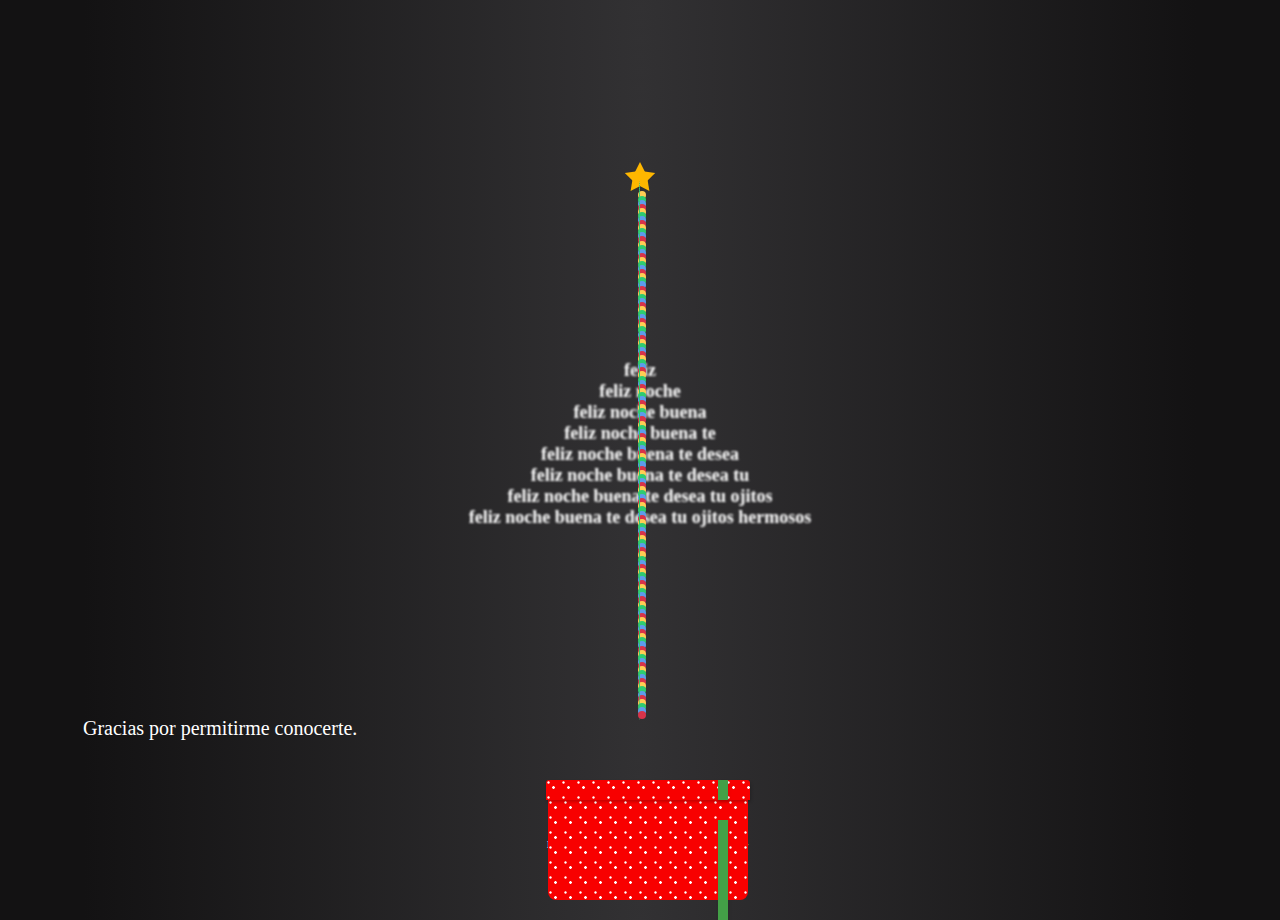
==== index.html @ 4644ac19 "two frist commit" ====
<!DOCTYPE html>
<html lang="es">
<head>
    <meta charset="UTF-8">
    <meta name="viewport" content="width=device-width, initial-scale=1.0">
    <title>Feliz Navidad</title>

    <style>
        body {
            background: rgb(50,49,51);
            background: -moz-radial-gradient(circle, rgba(50,49,51,1) 0%, rgba(19,18,19,1) 87%);
            background: -webkit-radial-gradient(circle, rgba(50,49,51,1) 0%, rgba(19,18,19,1) 87%);
            background: radial-gradient(circle, rgba(50,49,51,1) 0%, rgba(19,18,19,1) 87%);
            filter: progid:DXImageTransform.Microsoft.gradient(startColorstr="#323133",endColorstr="#131213",GradientType=1);
        }
        body ul {
          padding: 0;
        }
        body ul li {
          list-style: none;
        }
        body ul:nth-child(1) {
          position: absolute;
          top: calc(20vh - 1.6rem);
          left: 50%;
          width: 1rem;
          height: 1rem;
          border-radius: 100%;
          transform: translate(-50%, -50%);
        }

body ul:nth-child(1) li {
  position: absolute;
  width: 0;
  height: 0;
  border-width: 0 0.5rem 1rem 0.5rem;
  border-style: solid;
  border-color: transparent;
  border-bottom-color: #ffb700;
  transform-origin: 0.5rem 1rem;
}
body ul:nth-child(1) li:nth-child(0) {
  transform: rotate(0deg);
}
body ul:nth-child(1) li:nth-child(1) {
  transform: rotate(72deg);
}
body ul:nth-child(1) li:nth-child(2) {
  transform: rotate(144deg);
}
body ul:nth-child(1) li:nth-child(3) {
  transform: rotate(216deg);
}
body ul:nth-child(1) li:nth-child(4) {
  transform: rotate(288deg);
}
body ul:nth-child(2) {
  padding: 0;
}
body ul:nth-child(2) li {
  position: absolute;
  top: 20vh;
  right: 50%;
  width: 0.0625rem;
  background: linear-gradient(rgba(46, 204, 113, 0), rgba(46, 204, 113, 0.25));
  list-style: none;
  transform-origin: 50% 0;
  -webkit-animation: swing 4s ease-in-out infinite;
          animation: swing 4s ease-in-out infinite;
}
body ul:nth-child(2) li:nth-child(1) {
  height: 2.2727272727vh;
  -webkit-animation-delay: -0.21875s;
          animation-delay: -0.21875s;
}
body ul:nth-child(2) li:nth-child(2) {
  height: 2.7272727273vh;
  -webkit-animation-delay: -0.4375s;
          animation-delay: -0.4375s;
}
body ul:nth-child(2) li:nth-child(3) {
  height: 3.1818181818vh;
  -webkit-animation-delay: -0.65625s;
          animation-delay: -0.65625s;
}
body ul:nth-child(2) li:nth-child(4) {
  height: 3.6363636364vh;
  -webkit-animation-delay: -0.875s;
          animation-delay: -0.875s;
}
body ul:nth-child(2) li:nth-child(5) {
  height: 4.0909090909vh;
  -webkit-animation-delay: -1.09375s;
          animation-delay: -1.09375s;
}
body ul:nth-child(2) li:nth-child(6) {
  height: 4.5454545455vh;
  -webkit-animation-delay: -1.3125s;
          animation-delay: -1.3125s;
}
body ul:nth-child(2) li:nth-child(7) {
  height: 5vh;
  -webkit-animation-delay: -1.53125s;
          animation-delay: -1.53125s;
}
body ul:nth-child(2) li:nth-child(8) {
  height: 5.4545454545vh;
  -webkit-animation-delay: -1.75s;
          animation-delay: -1.75s;
}
body ul:nth-child(2) li:nth-child(9) {
  height: 5.9090909091vh;
  -webkit-animation-delay: -1.96875s;
          animation-delay: -1.96875s;
}
body ul:nth-child(2) li:nth-child(10) {
  height: 6.3636363636vh;
  -webkit-animation-delay: -2.1875s;
          animation-delay: -2.1875s;
}
body ul:nth-child(2) li:nth-child(11) {
  height: 6.8181818182vh;
  -webkit-animation-delay: -2.40625s;
          animation-delay: -2.40625s;
}
body ul:nth-child(2) li:nth-child(12) {
  height: 7.2727272727vh;
  -webkit-animation-delay: -2.625s;
          animation-delay: -2.625s;
}
body ul:nth-child(2) li:nth-child(13) {
  height: 7.7272727273vh;
  -webkit-animation-delay: -2.84375s;
          animation-delay: -2.84375s;
}
body ul:nth-child(2) li:nth-child(14) {
  height: 8.1818181818vh;
  -webkit-animation-delay: -3.0625s;
          animation-delay: -3.0625s;
}
body ul:nth-child(2) li:nth-child(15) {
  height: 8.6363636364vh;
  -webkit-animation-delay: -3.28125s;
          animation-delay: -3.28125s;
}
body ul:nth-child(2) li:nth-child(16) {
  height: 9.0909090909vh;
  -webkit-animation-delay: -3.5s;
          animation-delay: -3.5s;
}
body ul:nth-child(2) li:nth-child(17) {
  height: 9.5454545455vh;
  -webkit-animation-delay: -3.71875s;
          animation-delay: -3.71875s;
}
body ul:nth-child(2) li:nth-child(18) {
  height: 10vh;
  -webkit-animation-delay: -3.9375s;
          animation-delay: -3.9375s;
}
body ul:nth-child(2) li:nth-child(19) {
  height: 10.4545454545vh;
  -webkit-animation-delay: -4.15625s;
          animation-delay: -4.15625s;
}
body ul:nth-child(2) li:nth-child(20) {
  height: 10.9090909091vh;
  -webkit-animation-delay: -4.375s;
          animation-delay: -4.375s;
}
body ul:nth-child(2) li:nth-child(21) {
  height: 11.3636363636vh;
  -webkit-animation-delay: -4.59375s;
          animation-delay: -4.59375s;
}
body ul:nth-child(2) li:nth-child(22) {
  height: 11.8181818182vh;
  -webkit-animation-delay: -4.8125s;
          animation-delay: -4.8125s;
}
body ul:nth-child(2) li:nth-child(23) {
  height: 12.2727272727vh;
  -webkit-animation-delay: -5.03125s;
          animation-delay: -5.03125s;
}
body ul:nth-child(2) li:nth-child(24) {
  height: 12.7272727273vh;
  -webkit-animation-delay: -5.25s;
          animation-delay: -5.25s;
}
body ul:nth-child(2) li:nth-child(25) {
  height: 13.1818181818vh;
  -webkit-animation-delay: -5.46875s;
          animation-delay: -5.46875s;
}
body ul:nth-child(2) li:nth-child(26) {
  height: 13.6363636364vh;
  -webkit-animation-delay: -5.6875s;
          animation-delay: -5.6875s;
}
body ul:nth-child(2) li:nth-child(27) {
  height: 14.0909090909vh;
  -webkit-animation-delay: -5.90625s;
          animation-delay: -5.90625s;
}
body ul:nth-child(2) li:nth-child(28) {
  height: 14.5454545455vh;
  -webkit-animation-delay: -6.125s;
          animation-delay: -6.125s;
}
body ul:nth-child(2) li:nth-child(29) {
  height: 15vh;
  -webkit-animation-delay: -6.34375s;
          animation-delay: -6.34375s;
}
body ul:nth-child(2) li:nth-child(30) {
  height: 15.4545454545vh;
  -webkit-animation-delay: -6.5625s;
          animation-delay: -6.5625s;
}
body ul:nth-child(2) li:nth-child(31) {
  height: 15.9090909091vh;
  -webkit-animation-delay: -6.78125s;
          animation-delay: -6.78125s;
}
body ul:nth-child(2) li:nth-child(32) {
  height: 16.3636363636vh;
  -webkit-animation-delay: -7s;
          animation-delay: -7s;
}
body ul:nth-child(2) li:nth-child(33) {
  height: 16.8181818182vh;
  -webkit-animation-delay: -7.21875s;
          animation-delay: -7.21875s;
}
body ul:nth-child(2) li:nth-child(34) {
  height: 17.2727272727vh;
  -webkit-animation-delay: -7.4375s;
          animation-delay: -7.4375s;
}
body ul:nth-child(2) li:nth-child(35) {
  height: 17.7272727273vh;
  -webkit-animation-delay: -7.65625s;
          animation-delay: -7.65625s;
}
body ul:nth-child(2) li:nth-child(36) {
  height: 18.1818181818vh;
  -webkit-animation-delay: -7.875s;
          animation-delay: -7.875s;
}
body ul:nth-child(2) li:nth-child(37) {
  height: 18.6363636364vh;
  -webkit-animation-delay: -8.09375s;
          animation-delay: -8.09375s;
}
body ul:nth-child(2) li:nth-child(38) {
  height: 19.0909090909vh;
  -webkit-animation-delay: -8.3125s;
          animation-delay: -8.3125s;
}
body ul:nth-child(2) li:nth-child(39) {
  height: 19.5454545455vh;
  -webkit-animation-delay: -8.53125s;
          animation-delay: -8.53125s;
}
body ul:nth-child(2) li:nth-child(40) {
  height: 20vh;
  -webkit-animation-delay: -8.75s;
          animation-delay: -8.75s;
}
body ul:nth-child(2) li:nth-child(41) {
  height: 20.4545454545vh;
  -webkit-animation-delay: -8.96875s;
          animation-delay: -8.96875s;
}
body ul:nth-child(2) li:nth-child(42) {
  height: 20.9090909091vh;
  -webkit-animation-delay: -9.1875s;
          animation-delay: -9.1875s;
}
body ul:nth-child(2) li:nth-child(43) {
  height: 21.3636363636vh;
  -webkit-animation-delay: -9.40625s;
          animation-delay: -9.40625s;
}
body ul:nth-child(2) li:nth-child(44) {
  height: 21.8181818182vh;
  -webkit-animation-delay: -9.625s;
          animation-delay: -9.625s;
}
body ul:nth-child(2) li:nth-child(45) {
  height: 22.2727272727vh;
  -webkit-animation-delay: -9.84375s;
          animation-delay: -9.84375s;
}
body ul:nth-child(2) li:nth-child(46) {
  height: 22.7272727273vh;
  -webkit-animation-delay: -10.0625s;
          animation-delay: -10.0625s;
}
body ul:nth-child(2) li:nth-child(47) {
  height: 23.1818181818vh;
  -webkit-animation-delay: -10.28125s;
          animation-delay: -10.28125s;
}
body ul:nth-child(2) li:nth-child(48) {
  height: 23.6363636364vh;
  -webkit-animation-delay: -10.5s;
          animation-delay: -10.5s;
}
body ul:nth-child(2) li:nth-child(49) {
  height: 24.0909090909vh;
  -webkit-animation-delay: -10.71875s;
          animation-delay: -10.71875s;
}
body ul:nth-child(2) li:nth-child(50) {
  height: 24.5454545455vh;
  -webkit-animation-delay: -10.9375s;
          animation-delay: -10.9375s;
}
body ul:nth-child(2) li:nth-child(51) {
  height: 25vh;
  -webkit-animation-delay: -11.15625s;
          animation-delay: -11.15625s;
}
body ul:nth-child(2) li:nth-child(52) {
  height: 25.4545454545vh;
  -webkit-animation-delay: -11.375s;
          animation-delay: -11.375s;
}
body ul:nth-child(2) li:nth-child(53) {
  height: 25.9090909091vh;
  -webkit-animation-delay: -11.59375s;
          animation-delay: -11.59375s;
}
body ul:nth-child(2) li:nth-child(54) {
  height: 26.3636363636vh;
  -webkit-animation-delay: -11.8125s;
          animation-delay: -11.8125s;
}
body ul:nth-child(2) li:nth-child(55) {
  height: 26.8181818182vh;
  -webkit-animation-delay: -12.03125s;
          animation-delay: -12.03125s;
}
body ul:nth-child(2) li:nth-child(56) {
  height: 27.2727272727vh;
  -webkit-animation-delay: -12.25s;
          animation-delay: -12.25s;
}
body ul:nth-child(2) li:nth-child(57) {
  height: 27.7272727273vh;
  -webkit-animation-delay: -12.46875s;
          animation-delay: -12.46875s;
}
body ul:nth-child(2) li:nth-child(58) {
  height: 28.1818181818vh;
  -webkit-animation-delay: -12.6875s;
          animation-delay: -12.6875s;
}
body ul:nth-child(2) li:nth-child(59) {
  height: 28.6363636364vh;
  -webkit-animation-delay: -12.90625s;
          animation-delay: -12.90625s;
}
body ul:nth-child(2) li:nth-child(60) {
  height: 29.0909090909vh;
  -webkit-animation-delay: -13.125s;
          animation-delay: -13.125s;
}
body ul:nth-child(2) li:nth-child(61) {
  height: 29.5454545455vh;
  -webkit-animation-delay: -13.34375s;
          animation-delay: -13.34375s;
}
body ul:nth-child(2) li:nth-child(62) {
  height: 30vh;
  -webkit-animation-delay: -13.5625s;
          animation-delay: -13.5625s;
}
body ul:nth-child(2) li:nth-child(63) {
  height: 30.4545454545vh;
  -webkit-animation-delay: -13.78125s;
          animation-delay: -13.78125s;
}
body ul:nth-child(2) li:nth-child(64) {
  height: 30.9090909091vh;
  -webkit-animation-delay: -14s;
          animation-delay: -14s;
}
body ul:nth-child(2) li:nth-child(65) {
  height: 31.3636363636vh;
  -webkit-animation-delay: -14.21875s;
          animation-delay: -14.21875s;
}
body ul:nth-child(2) li:nth-child(66) {
  height: 31.8181818182vh;
  -webkit-animation-delay: -14.4375s;
          animation-delay: -14.4375s;
}
body ul:nth-child(2) li:nth-child(67) {
  height: 32.2727272727vh;
  -webkit-animation-delay: -14.65625s;
          animation-delay: -14.65625s;
}
body ul:nth-child(2) li:nth-child(68) {
  height: 32.7272727273vh;
  -webkit-animation-delay: -14.875s;
          animation-delay: -14.875s;
}
body ul:nth-child(2) li:nth-child(69) {
  height: 33.1818181818vh;
  -webkit-animation-delay: -15.09375s;
          animation-delay: -15.09375s;
}
body ul:nth-child(2) li:nth-child(70) {
  height: 33.6363636364vh;
  -webkit-animation-delay: -15.3125s;
          animation-delay: -15.3125s;
}
body ul:nth-child(2) li:nth-child(71) {
  height: 34.0909090909vh;
  -webkit-animation-delay: -15.53125s;
          animation-delay: -15.53125s;
}
body ul:nth-child(2) li:nth-child(72) {
  height: 34.5454545455vh;
  -webkit-animation-delay: -15.75s;
          animation-delay: -15.75s;
}
body ul:nth-child(2) li:nth-child(73) {
  height: 35vh;
  -webkit-animation-delay: -15.96875s;
          animation-delay: -15.96875s;
}
body ul:nth-child(2) li:nth-child(74) {
  height: 35.4545454545vh;
  -webkit-animation-delay: -16.1875s;
          animation-delay: -16.1875s;
}
body ul:nth-child(2) li:nth-child(75) {
  height: 35.9090909091vh;
  -webkit-animation-delay: -16.40625s;
          animation-delay: -16.40625s;
}
body ul:nth-child(2) li:nth-child(76) {
  height: 36.3636363636vh;
  -webkit-animation-delay: -16.625s;
          animation-delay: -16.625s;
}
body ul:nth-child(2) li:nth-child(77) {
  height: 36.8181818182vh;
  -webkit-animation-delay: -16.84375s;
          animation-delay: -16.84375s;
}
body ul:nth-child(2) li:nth-child(78) {
  height: 37.2727272727vh;
  -webkit-animation-delay: -17.0625s;
          animation-delay: -17.0625s;
}
body ul:nth-child(2) li:nth-child(79) {
  height: 37.7272727273vh;
  -webkit-animation-delay: -17.28125s;
          animation-delay: -17.28125s;
}
body ul:nth-child(2) li:nth-child(80) {
  height: 38.1818181818vh;
  -webkit-animation-delay: -17.5s;
          animation-delay: -17.5s;
}
body ul:nth-child(2) li:nth-child(81) {
  height: 38.6363636364vh;
  -webkit-animation-delay: -17.71875s;
          animation-delay: -17.71875s;
}
body ul:nth-child(2) li:nth-child(82) {
  height: 39.0909090909vh;
  -webkit-animation-delay: -17.9375s;
          animation-delay: -17.9375s;
}
body ul:nth-child(2) li:nth-child(83) {
  height: 39.5454545455vh;
  -webkit-animation-delay: -18.15625s;
          animation-delay: -18.15625s;
}
body ul:nth-child(2) li:nth-child(84) {
  height: 40vh;
  -webkit-animation-delay: -18.375s;
          animation-delay: -18.375s;
}
body ul:nth-child(2) li:nth-child(85) {
  height: 40.4545454545vh;
  -webkit-animation-delay: -18.59375s;
          animation-delay: -18.59375s;
}
body ul:nth-child(2) li:nth-child(86) {
  height: 40.9090909091vh;
  -webkit-animation-delay: -18.8125s;
          animation-delay: -18.8125s;
}
body ul:nth-child(2) li:nth-child(87) {
  height: 41.3636363636vh;
  -webkit-animation-delay: -19.03125s;
          animation-delay: -19.03125s;
}
body ul:nth-child(2) li:nth-child(88) {
  height: 41.8181818182vh;
  -webkit-animation-delay: -19.25s;
          animation-delay: -19.25s;
}
body ul:nth-child(2) li:nth-child(89) {
  height: 42.2727272727vh;
  -webkit-animation-delay: -19.46875s;
          animation-delay: -19.46875s;
}
body ul:nth-child(2) li:nth-child(90) {
  height: 42.7272727273vh;
  -webkit-animation-delay: -19.6875s;
          animation-delay: -19.6875s;
}
body ul:nth-child(2) li:nth-child(91) {
  height: 43.1818181818vh;
  -webkit-animation-delay: -19.90625s;
          animation-delay: -19.90625s;
}
body ul:nth-child(2) li:nth-child(92) {
  height: 43.6363636364vh;
  -webkit-animation-delay: -20.125s;
          animation-delay: -20.125s;
}
body ul:nth-child(2) li:nth-child(93) {
  height: 44.0909090909vh;
  -webkit-animation-delay: -20.34375s;
          animation-delay: -20.34375s;
}
body ul:nth-child(2) li:nth-child(94) {
  height: 44.5454545455vh;
  -webkit-animation-delay: -20.5625s;
          animation-delay: -20.5625s;
}
body ul:nth-child(2) li:nth-child(95) {
  height: 45vh;
  -webkit-animation-delay: -20.78125s;
          animation-delay: -20.78125s;
}
body ul:nth-child(2) li:nth-child(96) {
  height: 45.4545454545vh;
  -webkit-animation-delay: -21s;
          animation-delay: -21s;
}
body ul:nth-child(2) li:nth-child(97) {
  height: 45.9090909091vh;
  -webkit-animation-delay: -21.21875s;
          animation-delay: -21.21875s;
}
body ul:nth-child(2) li:nth-child(98) {
  height: 46.3636363636vh;
  -webkit-animation-delay: -21.4375s;
          animation-delay: -21.4375s;
}
body ul:nth-child(2) li:nth-child(99) {
  height: 46.8181818182vh;
  -webkit-animation-delay: -21.65625s;
          animation-delay: -21.65625s;
}
body ul:nth-child(2) li:nth-child(100) {
  height: 47.2727272727vh;
  -webkit-animation-delay: -21.875s;
          animation-delay: -21.875s;
}
body ul:nth-child(2) li:nth-child(101) {
  height: 47.7272727273vh;
  -webkit-animation-delay: -22.09375s;
          animation-delay: -22.09375s;
}
body ul:nth-child(2) li:nth-child(102) {
  height: 48.1818181818vh;
  -webkit-animation-delay: -22.3125s;
          animation-delay: -22.3125s;
}
body ul:nth-child(2) li:nth-child(103) {
  height: 48.6363636364vh;
  -webkit-animation-delay: -22.53125s;
          animation-delay: -22.53125s;
}
body ul:nth-child(2) li:nth-child(104) {
  height: 49.0909090909vh;
  -webkit-animation-delay: -22.75s;
          animation-delay: -22.75s;
}
body ul:nth-child(2) li:nth-child(105) {
  height: 49.5454545455vh;
  -webkit-animation-delay: -22.96875s;
          animation-delay: -22.96875s;
}
body ul:nth-child(2) li:nth-child(106) {
  height: 50vh;
  -webkit-animation-delay: -23.1875s;
          animation-delay: -23.1875s;
}
body ul:nth-child(2) li:nth-child(107) {
  height: 50.4545454545vh;
  -webkit-animation-delay: -23.40625s;
          animation-delay: -23.40625s;
}
body ul:nth-child(2) li:nth-child(108) {
  height: 50.9090909091vh;
  -webkit-animation-delay: -23.625s;
          animation-delay: -23.625s;
}
body ul:nth-child(2) li:nth-child(109) {
  height: 51.3636363636vh;
  -webkit-animation-delay: -23.84375s;
          animation-delay: -23.84375s;
}
body ul:nth-child(2) li:nth-child(110) {
  height: 51.8181818182vh;
  -webkit-animation-delay: -24.0625s;
          animation-delay: -24.0625s;
}
body ul:nth-child(2) li:nth-child(111) {
  height: 52.2727272727vh;
  -webkit-animation-delay: -24.28125s;
          animation-delay: -24.28125s;
}
body ul:nth-child(2) li:nth-child(112) {
  height: 52.7272727273vh;
  -webkit-animation-delay: -24.5s;
          animation-delay: -24.5s;
}
body ul:nth-child(2) li:nth-child(113) {
  height: 53.1818181818vh;
  -webkit-animation-delay: -24.71875s;
          animation-delay: -24.71875s;
}
body ul:nth-child(2) li:nth-child(114) {
  height: 53.6363636364vh;
  -webkit-animation-delay: -24.9375s;
          animation-delay: -24.9375s;
}
body ul:nth-child(2) li:nth-child(115) {
  height: 54.0909090909vh;
  -webkit-animation-delay: -25.15625s;
          animation-delay: -25.15625s;
}
body ul:nth-child(2) li:nth-child(116) {
  height: 54.5454545455vh;
  -webkit-animation-delay: -25.375s;
          animation-delay: -25.375s;
}
body ul:nth-child(2) li:nth-child(117) {
  height: 55vh;
  -webkit-animation-delay: -25.59375s;
          animation-delay: -25.59375s;
}
body ul:nth-child(2) li:nth-child(118) {
  height: 55.4545454545vh;
  -webkit-animation-delay: -25.8125s;
          animation-delay: -25.8125s;
}
body ul:nth-child(2) li:nth-child(119) {
  height: 55.9090909091vh;
  -webkit-animation-delay: -26.03125s;
          animation-delay: -26.03125s;
}
body ul:nth-child(2) li:nth-child(120) {
  height: 56.3636363636vh;
  -webkit-animation-delay: -26.25s;
          animation-delay: -26.25s;
}
body ul:nth-child(2) li:nth-child(121) {
  height: 56.8181818182vh;
  -webkit-animation-delay: -26.46875s;
          animation-delay: -26.46875s;
}
body ul:nth-child(2) li:nth-child(122) {
  height: 57.2727272727vh;
  -webkit-animation-delay: -26.6875s;
          animation-delay: -26.6875s;
}
body ul:nth-child(2) li:nth-child(123) {
  height: 57.7272727273vh;
  -webkit-animation-delay: -26.90625s;
          animation-delay: -26.90625s;
}
body ul:nth-child(2) li:nth-child(124) {
  height: 58.1818181818vh;
  -webkit-animation-delay: -27.125s;
          animation-delay: -27.125s;
}
body ul:nth-child(2) li:nth-child(125) {
  height: 58.6363636364vh;
  -webkit-animation-delay: -27.34375s;
          animation-delay: -27.34375s;
}
body ul:nth-child(2) li:nth-child(126) {
  height: 59.0909090909vh;
  -webkit-animation-delay: -27.5625s;
          animation-delay: -27.5625s;
}
body ul:nth-child(2) li:nth-child(127) {
  height: 59.5454545455vh;
  -webkit-animation-delay: -27.78125s;
          animation-delay: -27.78125s;
}
body ul:nth-child(2) li:nth-child(128) {
  height: 60vh;
  -webkit-animation-delay: -28s;
          animation-delay: -28s;
}
body ul:nth-child(2) li:before {
  content: "";
  position: absolute;
  left: -1px;
  bottom: 1px;
  width: 8px;
  height: 8px;
  border-radius: 50%;
}
body ul:nth-child(2) li:nth-child(4n):before {
  background: #D8334A;
}
body ul:nth-child(2) li:nth-child(4n+1):before {
  background: #FFCE54;
}
body ul:nth-child(2) li:nth-child(4n+2):before {
  background: #2ECC71;
}
body ul:nth-child(2) li:nth-child(4n+3):before {
  background: #5D9CEC;
}

/* .text-mc 'Feliz Navida' que el texto sea como fondo y desenfocado*/
.text-mc {
    font-family: serif;
    font-size: 10vh;
    color: #ffffff;
    text-align: center;
    position: absolute;
    top: 45%;
    left: 50%;
    margin: -5vh 0 0 -50vw;
    width: 100vw;
    filter: blur(1px);
    z-index: -1;
}

/* .gift-box caja de regalo*/
.regalo {
    width: 100%;
    margin: 0 auto;
    cursor: pointer;
    position: absolute;
    bottom: 0;
}
.caja, .tapa {
  background:
    -webkit-radial-gradient(white 10%, transparent 15.1%),
    -webkit-radial-gradient(white 7%, transparent 15.1%),
  #f80000;
  background-position: 0 0, 25px 25px;
  background-size: 15px 15px;
  position: relative;
  margin: 0 auto;
}
.caja {
  width: 200px;
  height: 100px;
  border-radius: 0px 0px 8px 8px;
}
.tapa {
  width: 200px;
  height: 20px;
  border-radius: 3px 3px 0px 0px;
  box-shadow: 1px 2px 3px rgba(0,0,0,0.2);
  z-index: 1;
  padding: 0 2px;
  background-color: #f80000;
  /* transiciones */
  top: 0;
  left: 0;
  transition:
    top ease-out 0.5s,
    left ease-out 0.5s,
    transform ease-out 0.5s;
}
.caja span, .tapa span {
  position: absolute;
  display: block;
  background: #43a047;
  box-shadow: 1px 2px 3px rgba(0,0,0,0.1);
}
.caja span:first-child {
  width: 100%;
  height: 10px;
  top: 20px;
}
.caja span:last-child, .tapa span {
  width: 10px;
  height: 100%;
  left: 170px;
}
.tapa span {
  left: 172px;
}
.promo {
  font-size: 30px;
  color: white;
  font-family: Georgia, 'Times New Roman', Times, serif;
  text-align: center;
  position: relative;
  height: 0;
  top: 10px;
  transition: all ease-out 0.7s;
}
.promo p {
  font-size: 14px;
  margin: 0;
}
.promo h2 {
  font-size: 24px;
  margin: 0;
}

/* Efecto hover */
.regalo:hover .tapa {
  top: -60px;
  transform: rotateZ(10deg);
  left: 10px;
}
.regalo:hover .promo {
  top: -50px;
}


@-webkit-keyframes swing {
  0%, 100% {
    transform: rotate(-30deg);
  }
  5%, 45% {
    opacity: 0.25;
  }
  50%, 100%, 0% {
    opacity: 1;
  }
  50% {
    transform: rotate(30deg);
  }
}

@keyframes swing {
  0%, 100% {
    transform: rotate(-30deg);
  }
  5%, 45% {
    opacity: 0.25;
  }
  50%, 100%, 0% {
    opacity: 1;
  }
  50% {
    transform: rotate(30deg);
  }
}


    </style>

</head>

<body>

<ul>
    <li></li>
    <li></li>
    <li></li>
    <li></li>
    <li></li>
  </ul>
  <ul>
    <li></li>
    <li></li>
    <li></li>
    <li></li>
    <li></li>
    <li></li>
    <li></li>
    <li></li>
    <li></li>
    <li></li>
    <li></li>
    <li></li>
    <li></li>
    <li></li>
    <li></li>
    <li></li>
    <li></li>
    <li></li>
    <li></li>
    <li></li>
    <li></li>
    <li></li>
    <li></li>
    <li></li>
    <li></li>
    <li></li>
    <li></li>
    <li></li>
    <li></li>
    <li></li>
    <li></li>
    <li></li>
    <li></li>
    <li></li>
    <li></li>
    <li></li>
    <li></li>
    <li></li>
    <li></li>
    <li></li>
    <li></li>
    <li></li>
    <li></li>
    <li></li>
    <li></li>
    <li></li>
    <li></li>
    <li></li>
    <li></li>
    <li></li>
    <li></li>
    <li></li>
    <li></li>
    <li></li>
    <li></li>
    <li></li>
    <li></li>
    <li></li>
    <li></li>
    <li></li>
    <li></li>
    <li></li>
    <li></li>
    <li></li>
    <li></li>
    <li></li>
    <li></li>
    <li></li>
    <li></li>
    <li></li>
    <li></li>
    <li></li>
    <li></li>
    <li></li>
    <li></li>
    <li></li>
    <li></li>
    <li></li>
    <li></li>
    <li></li>
    <li></li>
    <li></li>
    <li></li>
    <li></li>
    <li></li>
    <li></li>
    <li></li>
    <li></li>
    <li></li>
    <li></li>
    <li></li>
    <li></li>
    <li></li>
    <li></li>
    <li></li>
    <li></li>
    <li></li>
    <li></li>
    <li></li>
    <li></li>
    <li></li>
    <li></li>
    <li></li>
    <li></li>
    <li></li>
    <li></li>
    <li></li>
    <li></li>
    <li></li>
    <li></li>
    <li></li>
    <li></li>
    <li></li>
    <li></li>
    <li></li>
    <li></li>
    <li></li>
    <li></li>
    <li></li>
    <li></li>
    <li></li>
    <li></li>
    <li></li>
    <li></li>
    <li></li>
    <li></li>
    <li></li>
    <li></li>
  </ul>

  <div>
    <h1 style="font-size: 18px;" class="text-mc">
      feliz<br>
      feliz noche<br>
      feliz noche buena<br>
      feliz noche buena te<br>
      feliz noche buena te desea<br>
      feliz noche buena te desea tu<br>
      feliz noche buena te desea tu ojitos<br>
      feliz noche buena te desea tu ojitos hermosos<BR>
    </h1>

  </div>

  <div class="regalo">
    <p style="padding-left:75px; color: #ffffff; font-size: 20px;" >Gracias por permitirme conocerte.</p>
    <div
   style="margin-top: 40px;" class="tapa">
      <span></span>
    </div>
    <div class="promo">
      <p style="font-size: 10px; ">Feliz Navidad🎄</p>
        <h12 style="font-size: 10px;">Isabel, espero que pases un noche increible! 🤩✨</h12>
    </div>
    <div class="caja"
      <span></span>
      <span></span>
    </div>
  </div>
</body>
</html>
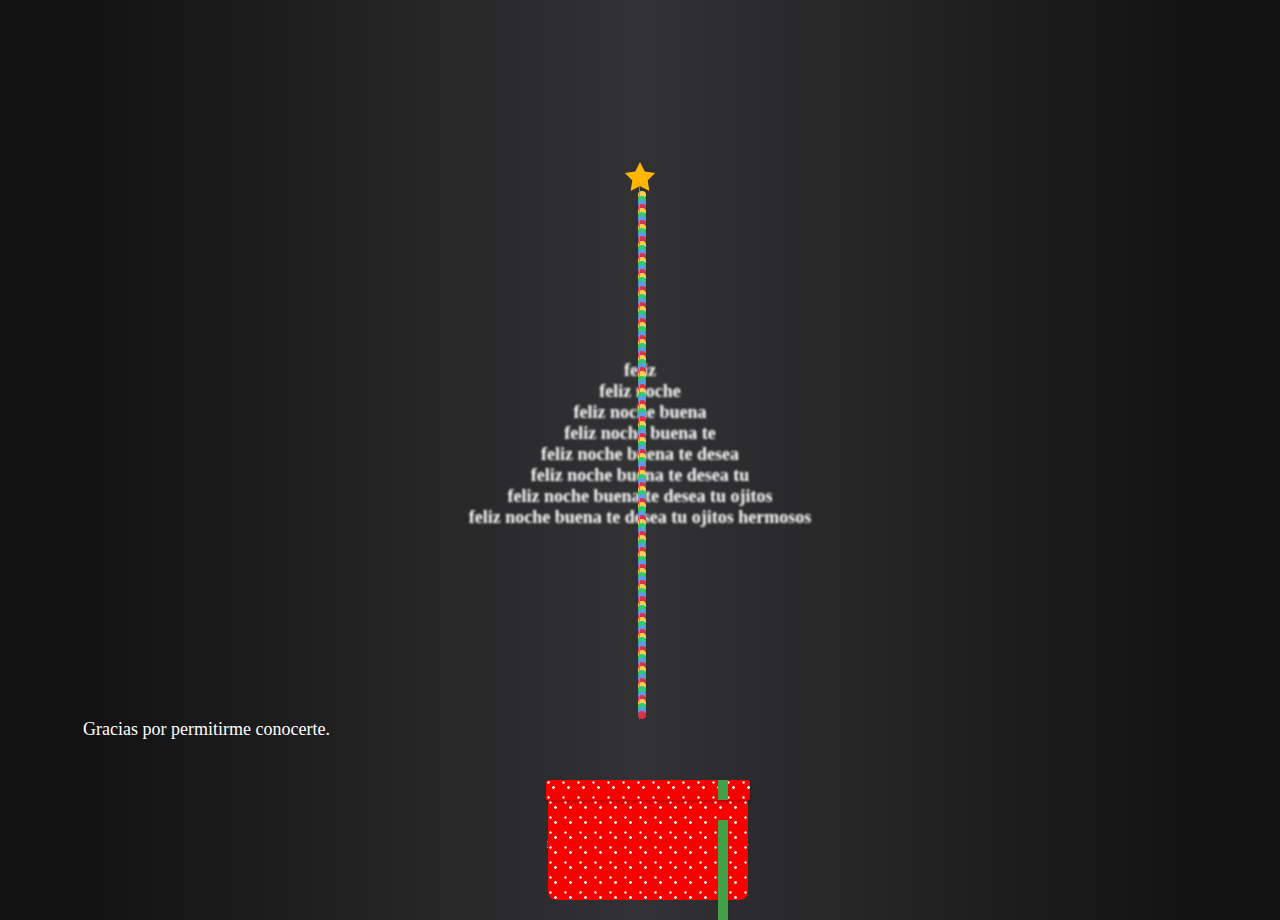
==== commit 87c02869: "text fonnd" ====
--- a/index.html
+++ b/index.html
@@ -1023,7 +1023,7 @@
   </div>
 
   <div class="regalo">
-    <p style="padding-left:75px; color: #ffffff; font-size: 20px;" >Gracias por permitirme conocerte.</p>
+    <p style="padding-left:75px; color: #ffffff; font-size: 18px;" >Gracias por permitirme conocerte.</p>
     <div
    style="margin-top: 40px;" class="tapa">
       <span></span>
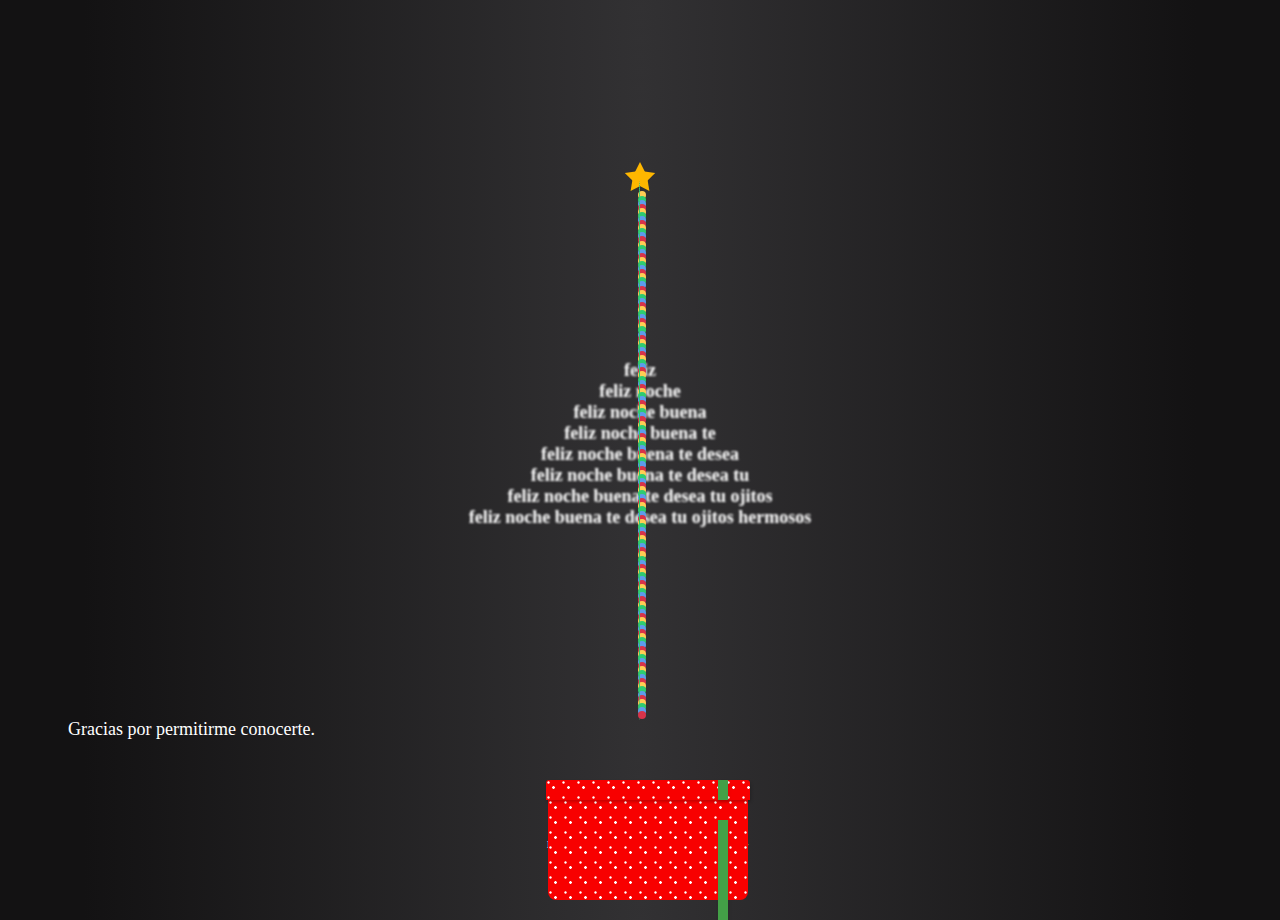
==== commit b813032e: "Update index.html" ====
--- a/index.html
+++ b/index.html
@@ -1023,7 +1023,7 @@
   </div>
 
   <div class="regalo">
-    <p style="padding-left:75px; color: #ffffff; font-size: 18px;" >Gracias por permitirme conocerte.</p>
+    <p style="padding-left:60px; color: #ffffff; font-size: 18px;" >Gracias por permitirme conocerte.</p>
     <div
    style="margin-top: 40px;" class="tapa">
       <span></span>
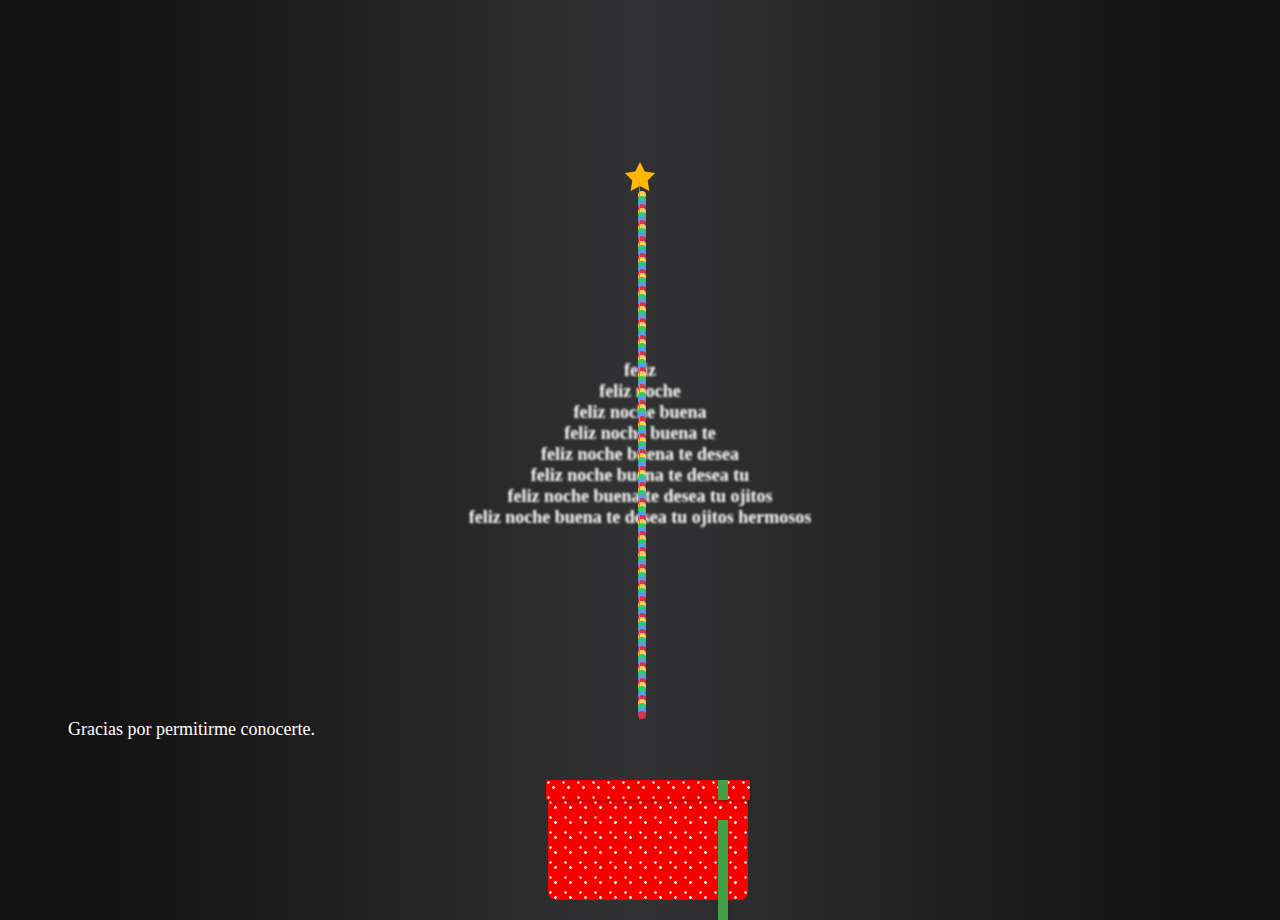
==== commit ffc81be3: "Update index.html" ====
--- a/index.html
+++ b/index.html
@@ -1029,8 +1029,8 @@
       <span></span>
     </div>
     <div class="promo">
-      <p style="font-size: 10px; ">Feliz Navidad🎄</p>
-        <h12 style="font-size: 10px;">Isabel, espero que pases un noche increible! 🤩✨</h12>
+      <p style="font-size: 9px; ">Feliz Navidad🎄</p>
+        <h12 style="font-size: 9px;">Isabel, espero que pases un noche increible! 🤩✨</h12>
     </div>
     <div class="caja"
       <span></span>
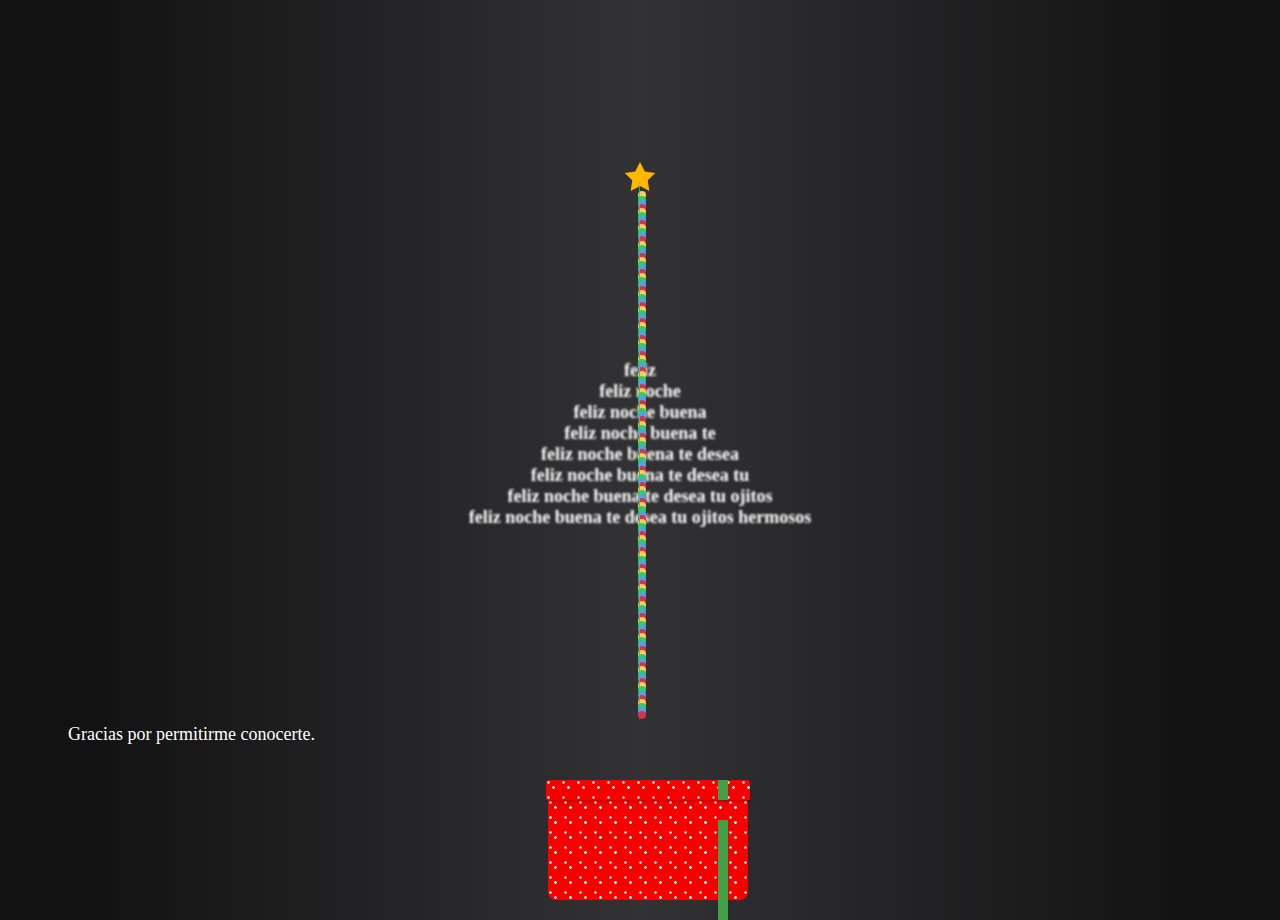
==== commit 90f98b43: "text update" ====
--- a/index.html
+++ b/index.html
@@ -1025,12 +1025,12 @@
   <div class="regalo">
     <p style="padding-left:60px; color: #ffffff; font-size: 18px;" >Gracias por permitirme conocerte.</p>
     <div
-   style="margin-top: 40px;" class="tapa">
+   style="margin-top: 35px;" class="tapa">
       <span></span>
     </div>
     <div class="promo">
-      <p style="font-size: 9px; ">Feliz Navidad🎄</p>
-        <h12 style="font-size: 9px;">Isabel, espero que pases un noche increible! 🤩✨</h12>
+      <p style="font-size: 8px; ">Feliz Navidad🎄</p>
+        <h12 style="font-size: 8px;">Isabel, espero que pases un noche increible! 🤩✨</h12>
     </div>
     <div class="caja"
       <span></span>
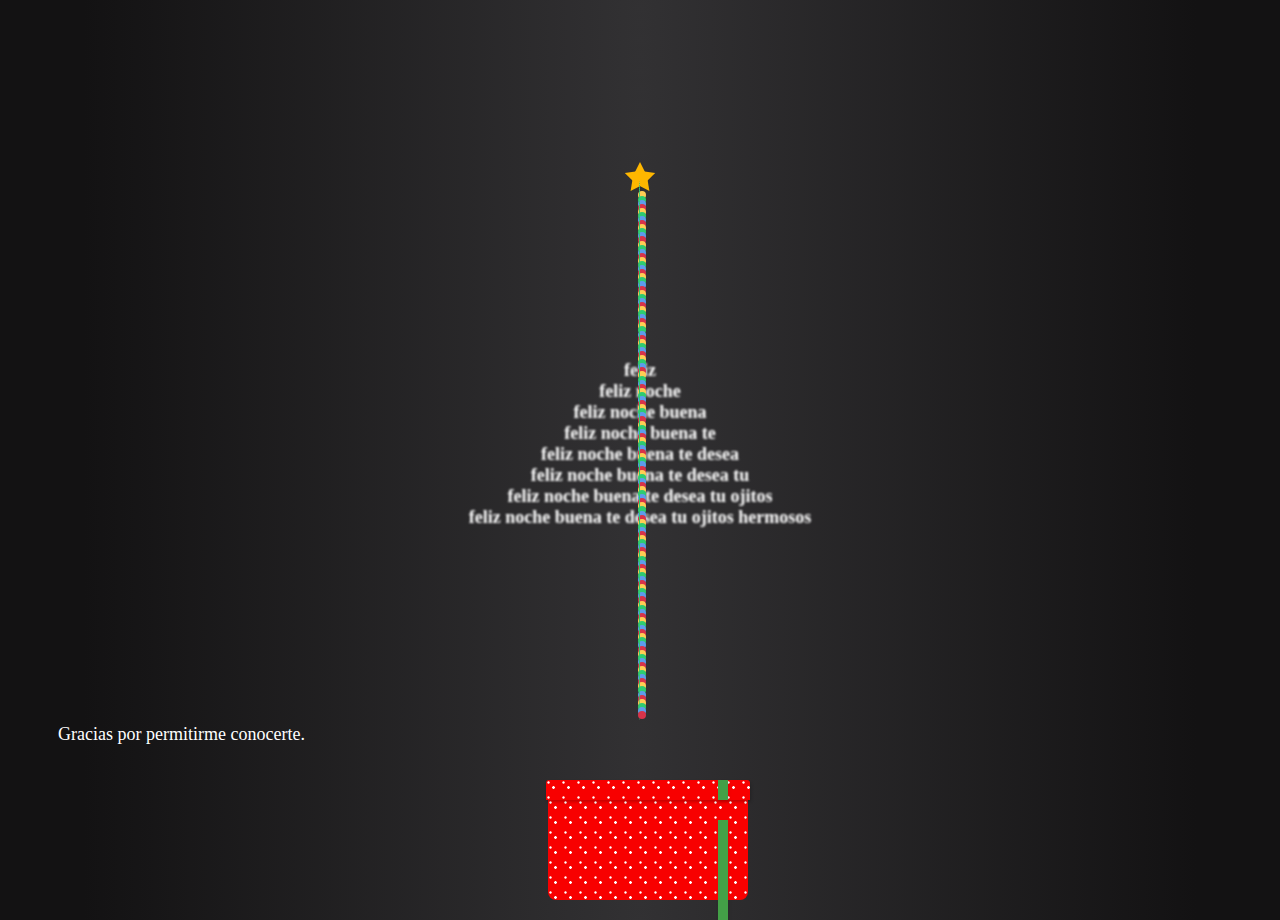
==== commit 82a001ca: "7i" ====
--- a/index.html
+++ b/index.html
@@ -1023,7 +1023,7 @@
   </div>
 
   <div class="regalo">
-    <p style="padding-left:60px; color: #ffffff; font-size: 18px;" >Gracias por permitirme conocerte.</p>
+    <p style="padding-left:50px; color: #ffffff; font-size: 18px;" >Gracias por permitirme conocerte.</p>
     <div
    style="margin-top: 35px;" class="tapa">
       <span></span>
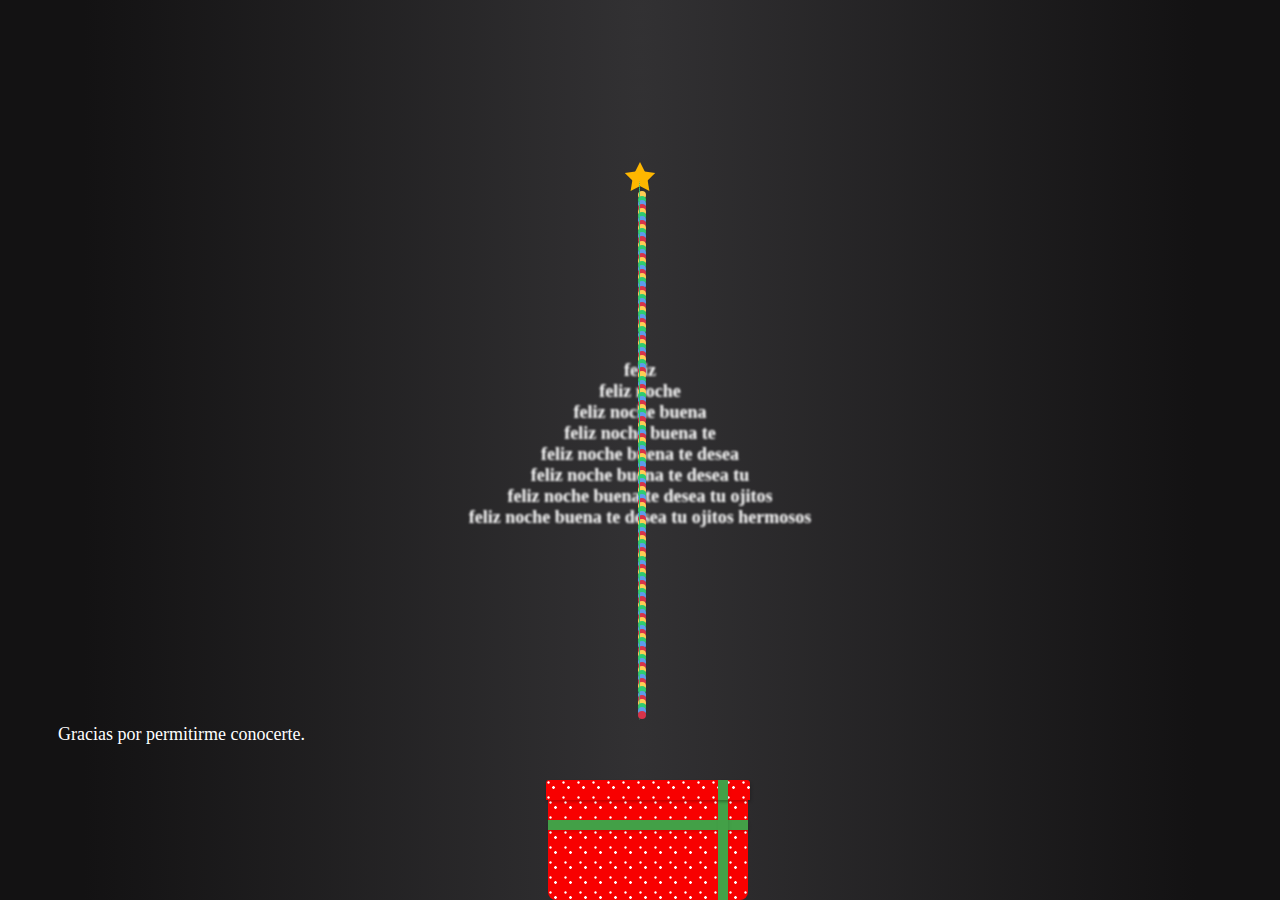
==== commit e1ebf5a1: "caja ajustes" ====
--- a/index.html
+++ b/index.html
@@ -1032,7 +1032,7 @@
       <p style="font-size: 8px; ">Feliz Navidad🎄</p>
         <h12 style="font-size: 8px;">Isabel, espero que pases un noche increible! 🤩✨</h12>
     </div>
-    <div class="caja"
+    <div class="caja">
       <span></span>
       <span></span>
     </div>
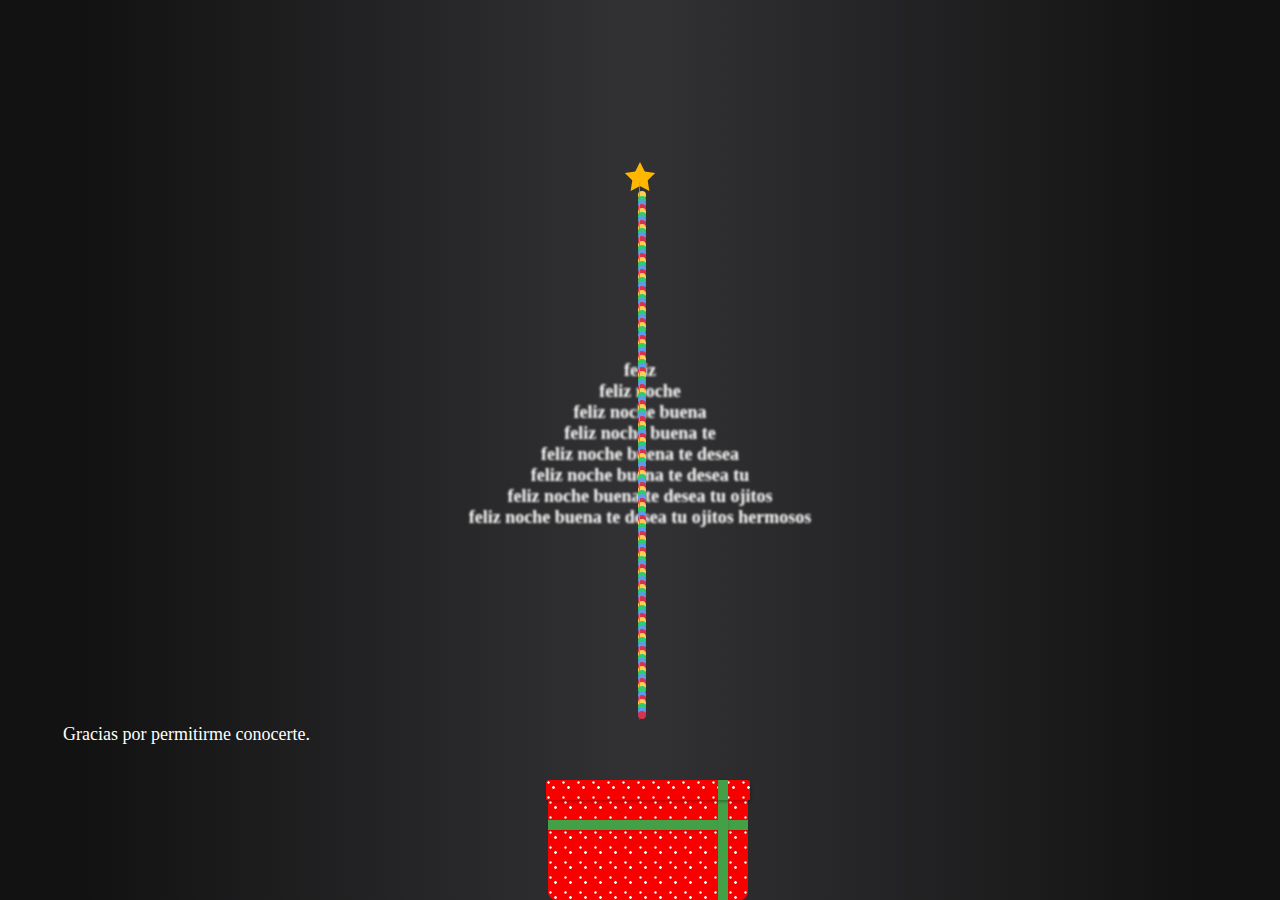
==== commit c7b5f70f: "rd" ====
--- a/index.html
+++ b/index.html
@@ -1023,7 +1023,7 @@
   </div>
 
   <div class="regalo">
-    <p style="padding-left:50px; color: #ffffff; font-size: 18px;" >Gracias por permitirme conocerte.</p>
+    <p style="padding-left:55px; color: #ffffff; font-size: 18px;" >Gracias por permitirme conocerte.</p>
     <div
    style="margin-top: 35px;" class="tapa">
       <span></span>
